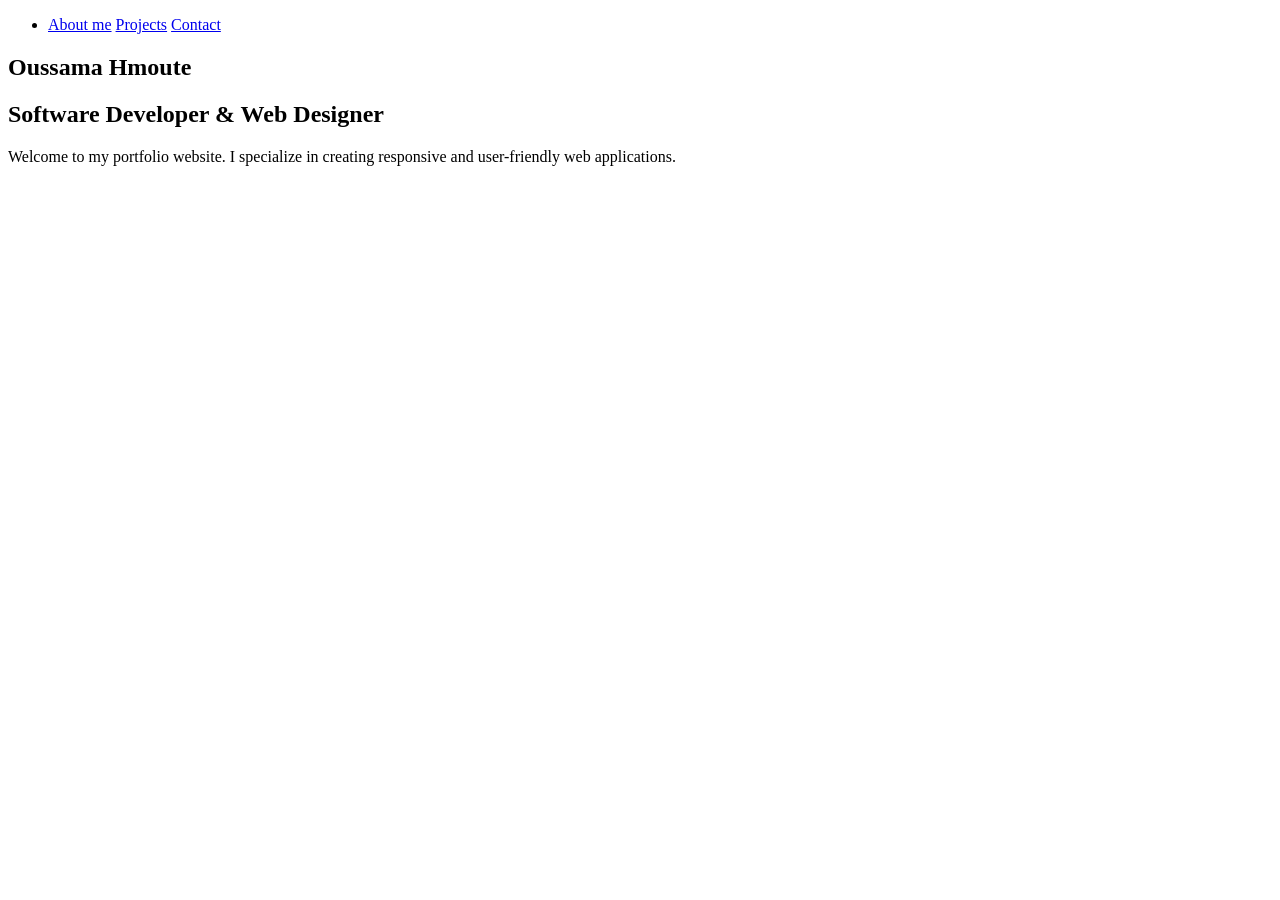
==== index.html @ 36675d3c "first commit for the portfolio project" ====
<!DOCTYPE html>
<html lang="en">
<head>
    <meta charset="UTF-8">
    <meta name="viewport" content="width=device-width, initial-scale=1.0">
    <title>Oussama Hmoute | Portfolio</title>
</head>
<body>
    <header>
        <nav>
            <ul>
                <li>
                    <a href="#about"> About me</a>
                    <a href="#projects">Projects</a>
                    <a href="#contact">Contact</a>
                </li>

            </ul>
        </nav>
    </header>
    <main>
        <section id="section1">
            <h1> Oussama Hmoute</h1>
            <h2>Software Developer & Web Designer</h2>
            <p>Welcome to my portfolio website. I specialize in creating responsive and user-friendly web applications.</p>
            
        </section>
    </main>
    <footer>

    </footer>
</body>
</html>
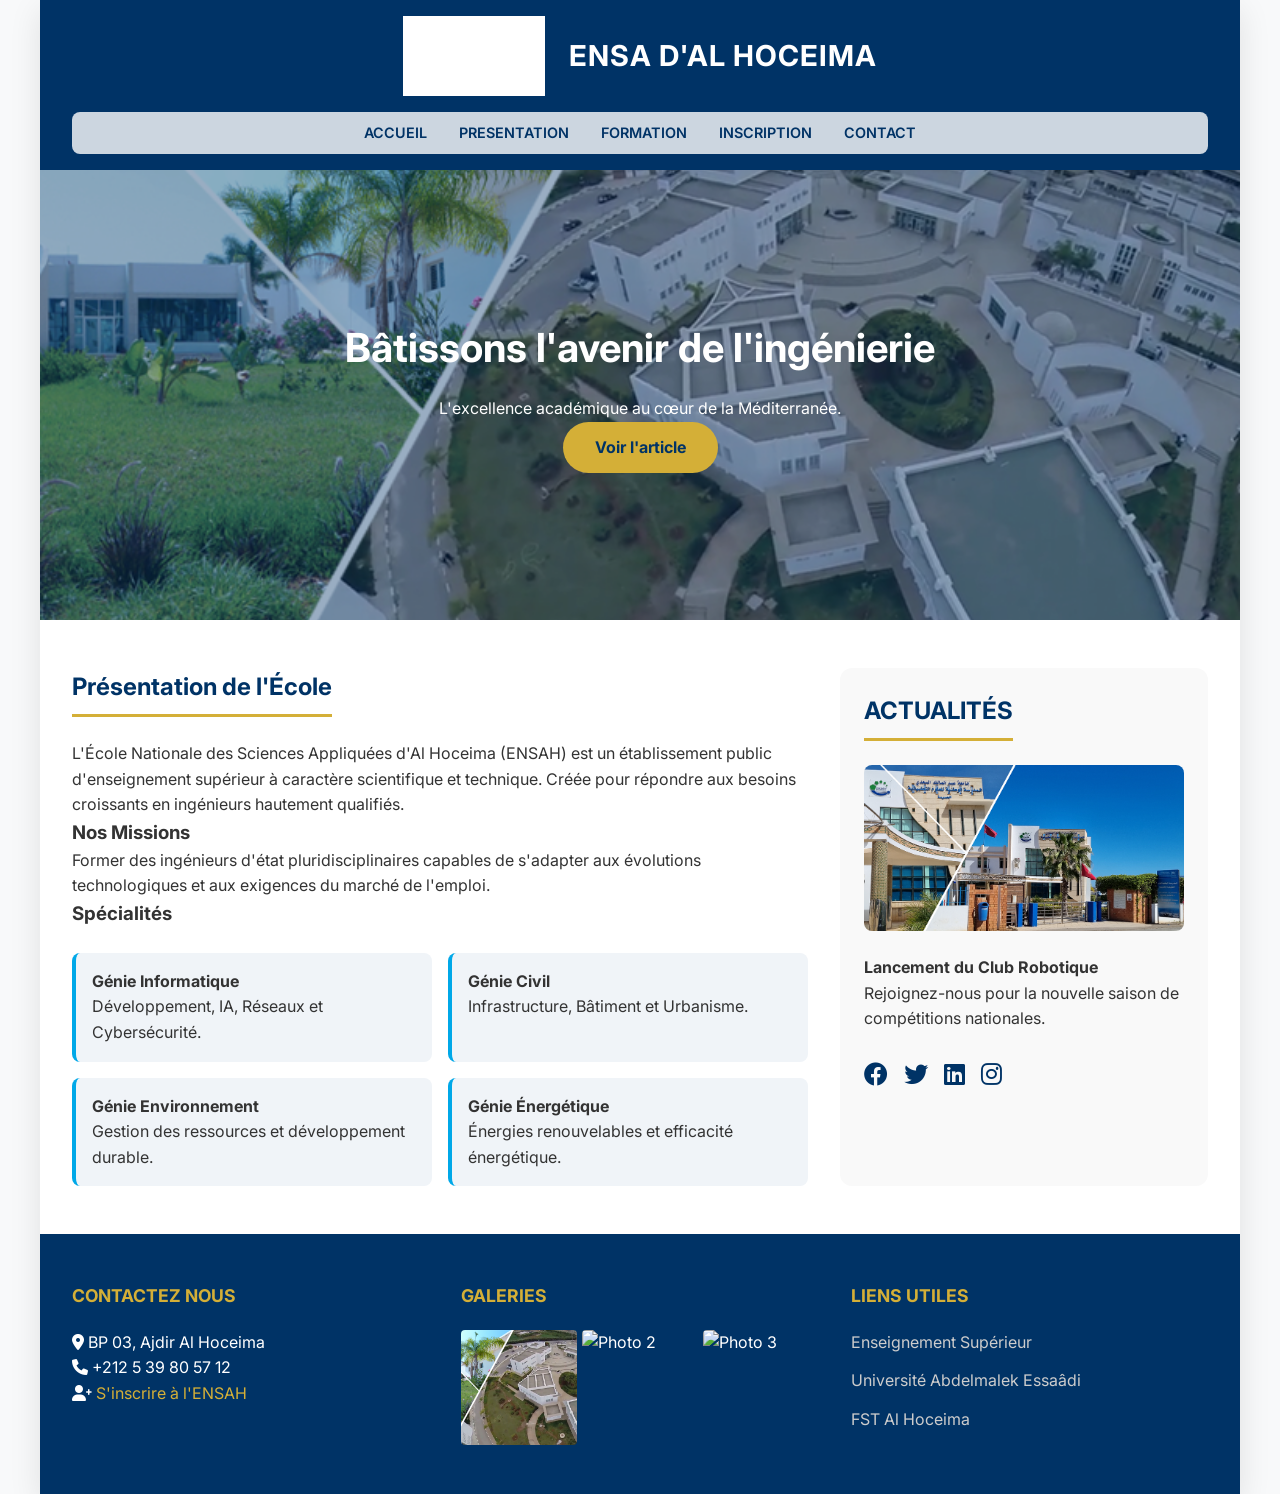
==== commit 66492a72: "version 1.0" ====
--- a/index.html
+++ b/index.html
@@ -1,33 +1,118 @@
 <!DOCTYPE html>
-<html lang="en">
+<html lang="fr">
+
 <head>
     <meta charset="UTF-8">
     <meta name="viewport" content="width=device-width, initial-scale=1.0">
-    <title>Oussama Hmoute | Portfolio</title>
+    <title>ENSAH | Ecole Nationale des Sciences Appliquées d'Al Hoceima</title>
+    <link rel="stylesheet" href="style.css">
+    <link rel="shortcut icon" href="images/logo.png" type="image/png" id="ensah" />
+    <!-- Font Awesome for social icons -->
+    <link rel="stylesheet" href="https://cdnjs.cloudflare.com/ajax/libs/font-awesome/6.0.0/css/all.min.css">
 </head>
+
 <body>
-    <header>
-        <nav>
-            <ul>
-                <li>
-                    <a href="#about"> About me</a>
-                    <a href="#projects">Projects</a>
-                    <a href="#contact">Contact</a>
-                </li>
+    <div id="main_wrapper">
+        <header>
+            <div class="top-header">
+                <img src="images/logo1.png" alt="Logo ENSAH">
+                <h1>ENSA d'Al Hoceima</h1>
+            </div>
+            <nav>
+                <ul>
+                    <li><a href="index.html">ACCUEIL</a></li>
+                    <li><a href="#presentation">PRESENTATION</a></li>
+                    <li><a href="formation.html">FORMATION</a></li>
+                    <li><a href="inscription.html">INSCRIPTION</a></li>
+                    <li><a href="contact.html">CONTACT</a></li>
+                </ul>
+            </nav>
+        </header>
 
-            </ul>
-        </nav>
-    </header>
-    <main>
-        <section id="section1">
-            <h1> Oussama Hmoute</h1>
-            <h2>Software Developer & Web Designer</h2>
-            <p>Welcome to my portfolio website. I specialize in creating responsive and user-friendly web applications.</p>
-            
-        </section>
-    </main>
-    <footer>
+        <div class="banner">
+            <div class="banner-content">
+                <h2>Bâtissons l'avenir de l'ingénierie</h2>
+                <p>L'excellence académique au cœur de la Méditerranée.</p>
+                <a href="#presentation" class="btn">Voir l'article</a>
+            </div>
+        </div>
 
-    </footer>
+        <main class="main-content">
+            <section id="presentation">
+                <article>
+                    <h2>Présentation de l'École</h2>
+                    <p>L'École Nationale des Sciences Appliquées d'Al Hoceima (ENSAH) est un établissement public
+                        d'enseignement supérieur à caractère scientifique et technique. Créée pour répondre aux besoins
+                        croissants en ingénieurs hautement qualifiés.</p>
+
+                    <h3>Nos Missions</h3>
+                    <p>Former des ingénieurs d'état pluridisciplinaires capables de s'adapter aux évolutions
+                        technologiques et aux exigences du marché de l'emploi.</p>
+
+                    <h3>Spécialités</h3>
+                    <div class="specialities">
+                        <div class="spec-item">
+                            <strong>Génie Informatique</strong>
+                            <p>Développement, IA, Réseaux et Cybersécurité.</p>
+                        </div>
+                        <div class="spec-item">
+                            <strong>Génie Civil</strong>
+                            <p>Infrastructure, Bâtiment et Urbanisme.</p>
+                        </div>
+                        <div class="spec-item">
+                            <strong>Génie Environnement</strong>
+                            <p>Gestion des ressources et développement durable.</p>
+                        </div>
+                        <div class="spec-item">
+                            <strong>Génie Énergétique</strong>
+                            <p>Énergies renouvelables et efficacité énergétique.</p>
+                        </div>
+                    </div>
+                </article>
+            </section>
+
+            <aside>
+                <h2>ACTUALITÉS</h2>
+                <div class="news-card">
+                    <img src="images/ensah1.png" alt="Actualité">
+                    <p><strong>Lancement du Club Robotique</strong></p>
+                    <p>Rejoignez-nous pour la nouvelle saison de compétitions nationales.</p>
+                </div>
+
+                <div class="social-icons">
+                    <a href="#"><i class="fab fa-facebook"></i></a>
+                    <a href="#"><i class="fab fa-twitter"></i></a>
+                    <a href="#"><i class="fab fa-linkedin"></i></a>
+                    <a href="#"><i class="fab fa-instagram"></i></a>
+                </div>
+            </aside>
+        </main>
+
+        <footer>
+            <div class="footer-col">
+                <h3>CONTACTEZ NOUS</h3>
+                <p><i class="fas fa-map-marker-alt"></i> BP 03, Ajdir Al Hoceima</p>
+                <p><i class="fas fa-phone"></i> +212 5 39 80 57 12</p>
+                <p><i class="fas fa-user-plus"></i> <a href="inscription.html" style="color: var(--secondary); text-decoration: none;">S'inscrire à l'ENSAH</a></p>
+            </div>
+            <div class="footer-col">
+                <h3>GALERIES</h3>
+                <div class="gallery-grid">
+                    <img src="images/ensah3.png" alt="Photo 1">
+                    <img src="https://static.lematin.ma/files/lematin/images/articles/2008/07/20080726-p-1SMLEROI.jpg" alt="Photo 2">
+                    <img src="https://ensah.ma/images/ensah.jpg" alt="Photo 3">
+                </div>
+            </div>
+            <div class=" footer-col">
+                    <h3>LIENS UTILES</h3>
+                    <ul>
+                        <li><a href="https://www.ensup.gov.ma" target="_blank">Enseignement Supérieur</a></li>
+                        <li><a href="https://www.uae.ac.ma" target="_blank">Université Abdelmalek Essaâdi</a></li>
+                        <li><a href="#" target="_blank">FST Al Hoceima</a></li>
+                    </ul>
+                </div>
+        </footer>
+    </div>
 </body>
+
 </html>
--- a/style.css
+++ b/style.css
@@ -0,0 +1,297 @@
+@import url('https://fonts.googleapis.com/css2?family=Inter:wght@300;400;600;700&display=swap');
+
+:root {
+    --primary: #003366;
+    --secondary: #D4AF37;
+    --accent: #00A8E8;
+    --bg: #f8f9fa;
+    --text: #333;
+    --white: #ffffff;
+    --glass: rgba(255, 255, 255, 0.8);
+}
+
+* {
+    margin: 0;
+    padding: 0;
+    box-sizing: border-box;
+}
+
+body {
+    font-family: 'Inter', sans-serif;
+    background-color: var(--bg);
+    color: var(--text);
+    line-height: 1.6;
+}
+
+#main_wrapper {
+    max-width: 1200px;
+    margin: 0 auto;
+    background: var(--white);
+    box-shadow: 0 10px 30px rgba(0,0,0,0.1);
+    overflow: hidden;
+}
+
+/* Header & Nav */
+header {
+    background: var(--primary);
+    color: var(--white);
+    padding: 1rem 2rem;
+    display: flex;
+    flex-direction: column;
+    align-items: center;
+}
+
+header .top-header {
+    display: flex;
+    align-items: center;
+    gap: 1.5rem;
+    margin-bottom: 1rem;
+}
+
+header img {
+    height: 80px;
+    filter: brightness(0) invert(1);
+}
+
+header h1 {
+    font-size: 1.8rem;
+    font-weight: 700;
+    text-transform: uppercase;
+    letter-spacing: 1px;
+}
+
+nav {
+    width: 100%;
+    background: var(--glass);
+    backdrop-filter: blur(10px);
+    border-radius: 8px;
+    padding: 0.5rem;
+}
+
+nav ul {
+    list-style: none;
+    display: flex;
+    justify-content: center;
+    gap: 2rem;
+}
+
+nav a {
+    text-decoration: none;
+    color: var(--primary);
+    font-weight: 600;
+    font-size: 0.9rem;
+    transition: color 0.3s;
+}
+
+nav a:hover {
+    color: var(--secondary);
+}
+
+/* Banner */
+.banner {
+    position: relative;
+    height: 450px;
+    background: url('images/ensah3.png') no-repeat center center/cover;
+    display: flex;
+    align-items: center;
+    justify-content: center;
+    color: var(--white);
+    text-align: center;
+}
+
+.banner::before {
+    content: '';
+    position: absolute;
+    top: 0;
+    left: 0;
+    width: 100%;
+    height: 100%;
+    background: rgba(0, 51, 102, 0.4);
+}
+
+.banner-content {
+    position: relative;
+    z-index: 1;
+    max-width: 600px;
+}
+
+.banner h2 {
+    font-size: 2.5rem;
+    margin-bottom: 1rem;
+}
+
+.btn {
+    display: inline-block;
+    padding: 0.8rem 2rem;
+    background: var(--secondary);
+    color: var(--primary);
+    text-decoration: none;
+    font-weight: 700;
+    border-radius: 50px;
+    transition: transform 0.3s, box-shadow 0.3s;
+}
+
+.btn:hover {
+    transform: translateY(-3px);
+    box-shadow: 0 5px 15px rgba(212, 175, 55, 0.4);
+}
+
+/* Main Content */
+.main-content {
+    display: grid;
+    grid-template-columns: 2fr 1fr;
+    gap: 2rem;
+    padding: 3rem 2rem;
+}
+
+article h2, aside h2 {
+    color: var(--primary);
+    margin-bottom: 1.5rem;
+    border-bottom: 3px solid var(--secondary);
+    display: inline-block;
+    padding-bottom: 0.5rem;
+}
+
+.specialities {
+    display: grid;
+    grid-template-columns: 1fr 1fr;
+    gap: 1rem;
+    margin-top: 1.5rem;
+}
+
+.spec-item {
+    background: #f0f4f8;
+    padding: 1rem;
+    border-radius: 8px;
+    border-left: 4px solid var(--accent);
+}
+
+/* Aside */
+aside {
+    background: #f9f9f9;
+    padding: 1.5rem;
+    border-radius: 12px;
+}
+
+.news-card img {
+    width: 100%;
+    border-radius: 8px;
+    margin-bottom: 1rem;
+}
+
+.social-icons {
+    display: flex;
+    gap: 1rem;
+    margin-top: 1.5rem;
+}
+
+.social-icons a {
+    font-size: 1.5rem;
+    color: var(--primary);
+}
+
+/* Footer */
+footer {
+    background: var(--primary);
+    color: var(--white);
+    padding: 3rem 2rem;
+    display: grid;
+    grid-template-columns: repeat(3, 1fr);
+    gap: 2rem;
+}
+
+footer h3 {
+    color: var(--secondary);
+    margin-bottom: 1.2rem;
+    font-size: 1.1rem;
+    text-transform: uppercase;
+}
+
+.footer-col ul {
+    list-style: none;
+}
+
+.footer-col ul li {
+    margin-bottom: 0.8rem;
+}
+
+.footer-col a {
+    color: #ccc;
+    text-decoration: none;
+    transition: color 0.3s;
+}
+
+.footer-col a:hover {
+    color: var(--white);
+}
+
+.gallery-grid {
+    display: grid;
+    grid-template-columns: repeat(3, 1fr);
+    gap: 5px;
+}
+
+.gallery-grid img {
+    width: 100%;
+    aspect-ratio: 1;
+    object-fit: cover;
+    border-radius: 4px;
+    cursor: pointer;
+    transition: opacity 0.3s;
+}
+
+.gallery-grid img:hover {
+    opacity: 0.8;
+}
+
+/* Forms (Inscription) */
+.form-section {
+    padding: 3rem 2rem;
+}
+
+.form-group {
+    margin-bottom: 1.5rem;
+}
+
+.form-group label {
+    display: block;
+    margin-bottom: 0.5rem;
+    font-weight: 600;
+}
+
+input[type="text"],
+input[type="email"],
+input[type="number"],
+input[type="date"],
+textarea,
+select {
+    width: 100%;
+    padding: 0.8rem;
+    border: 1px solid #ddd;
+    border-radius: 6px;
+    font-family: inherit;
+}
+
+.radio-group {
+    display: flex;
+    gap: 1.5rem;
+}
+
+.range-wrap {
+    display: flex;
+    align-items: center;
+    gap: 1rem;
+}
+
+/* Responsive */
+@media (max-width: 768px) {
+    .main-content, footer {
+        grid-template-columns: 1fr;
+    }
+    
+    nav ul {
+        flex-direction: column;
+        align-items: center;
+        gap: 0.5rem;
+    }
+}
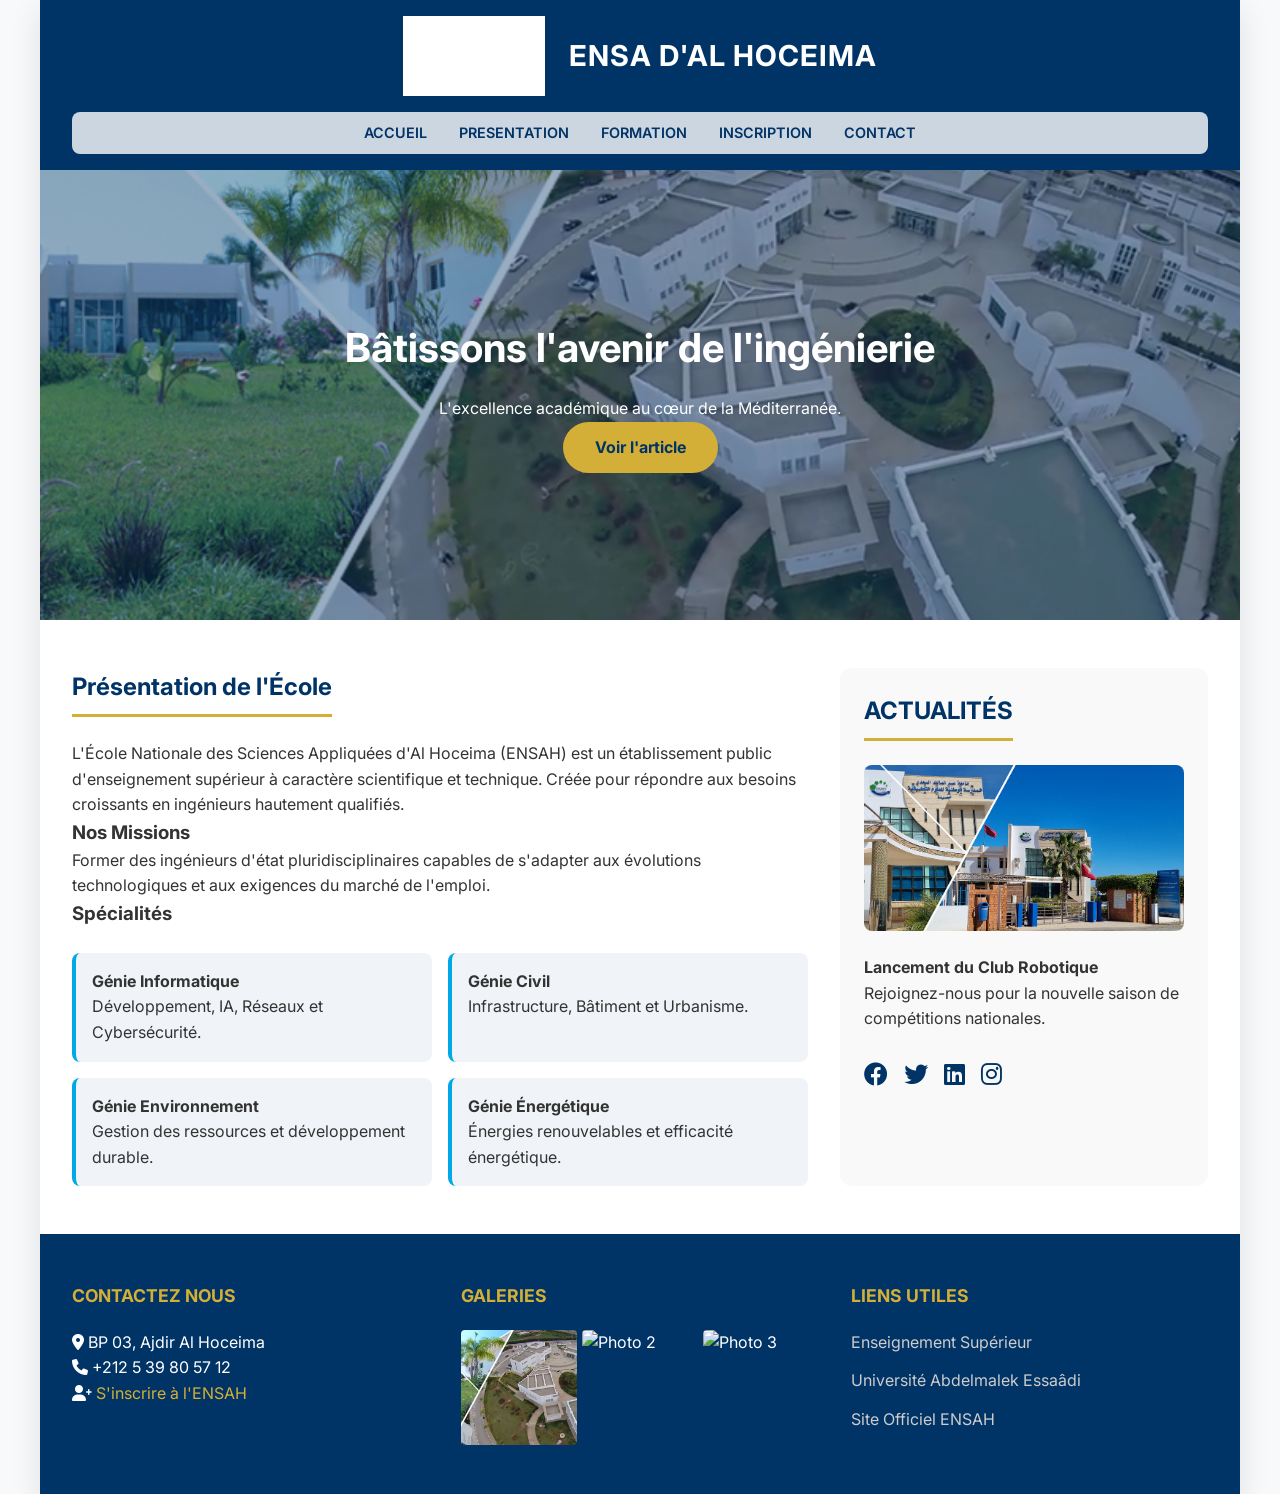
==== commit 1229efcc: "Final Version: Fixed encoding issues, standardized footers, and added SEO meta tags" ====
--- a/index.html
+++ b/index.html
@@ -3,10 +3,11 @@
 
 <head>
     <meta charset="UTF-8">
+    <meta name="description" content="Site officiel de l'ENSA d'Al Hoceima (ENSAH). Découvrez nos formations en ingénierie, inscrivez-vous en ligne et restez informé des dernières actualités.">
     <meta name="viewport" content="width=device-width, initial-scale=1.0">
-    <title>ENSAH | Ecole Nationale des Sciences Appliquées d'Al Hoceima</title>
+    <title>ENSAH | École Nationale des Sciences Appliquées d'Al Hoceima</title>
     <link rel="stylesheet" href="style.css">
-    <link rel="shortcut icon" href="images/logo.png" type="image/png" id="ensah" />
+    <link rel="shortcut icon" href="assets/logo.png" type="image/png" id="ensah" />
     <!-- Font Awesome for social icons -->
     <link rel="stylesheet" href="https://cdnjs.cloudflare.com/ajax/libs/font-awesome/6.0.0/css/all.min.css">
 </head>
@@ -15,7 +16,7 @@
     <div id="main_wrapper">
         <header>
             <div class="top-header">
-                <img src="images/logo1.png" alt="Logo ENSAH">
+                <img src="assets/logo1.png" alt="Logo ENSAH">
                 <h1>ENSA d'Al Hoceima</h1>
             </div>
             <nav>
@@ -74,7 +75,7 @@
             <aside>
                 <h2>ACTUALITÉS</h2>
                 <div class="news-card">
-                    <img src="images/ensah1.png" alt="Actualité">
+                    <img src="assets/ensah1.png" alt="Actualité">
                     <p><strong>Lancement du Club Robotique</strong></p>
                     <p>Rejoignez-nous pour la nouvelle saison de compétitions nationales.</p>
                 </div>
@@ -98,21 +99,21 @@
             <div class="footer-col">
                 <h3>GALERIES</h3>
                 <div class="gallery-grid">
-                    <img src="images/ensah3.png" alt="Photo 1">
+                    <img src="assets/ensah3.png" alt="Photo 1">
                     <img src="https://static.lematin.ma/files/lematin/images/articles/2008/07/20080726-p-1SMLEROI.jpg" alt="Photo 2">
                     <img src="https://ensah.ma/images/ensah.jpg" alt="Photo 3">
                 </div>
             </div>
-            <div class=" footer-col">
-                    <h3>LIENS UTILES</h3>
-                    <ul>
-                        <li><a href="https://www.ensup.gov.ma" target="_blank">Enseignement Supérieur</a></li>
-                        <li><a href="https://www.uae.ac.ma" target="_blank">Université Abdelmalek Essaâdi</a></li>
-                        <li><a href="#" target="_blank">FST Al Hoceima</a></li>
-                    </ul>
-                </div>
+            <div class="footer-col">
+                <h3>LIENS UTILES</h3>
+                <ul>
+                    <li><a href="https://www.ensup.gov.ma" target="_blank">Enseignement Supérieur</a></li>
+                    <li><a href="https://www.uae.ac.ma" target="_blank">Université Abdelmalek Essaâdi</a></li>
+                    <li><a href="https://ensah.ma" target="_blank">Site Officiel ENSAH</a></li>
+                </ul>
+            </div>
         </footer>
     </div>
 </body>
 
-</html>+</html>
--- a/style.css
+++ b/style.css
@@ -91,7 +91,7 @@
 .banner {
     position: relative;
     height: 450px;
-    background: url('images/ensah3.png') no-repeat center center/cover;
+    background: url('assets/ensah3.png') no-repeat center center/cover;
     display: flex;
     align-items: center;
     justify-content: center;
